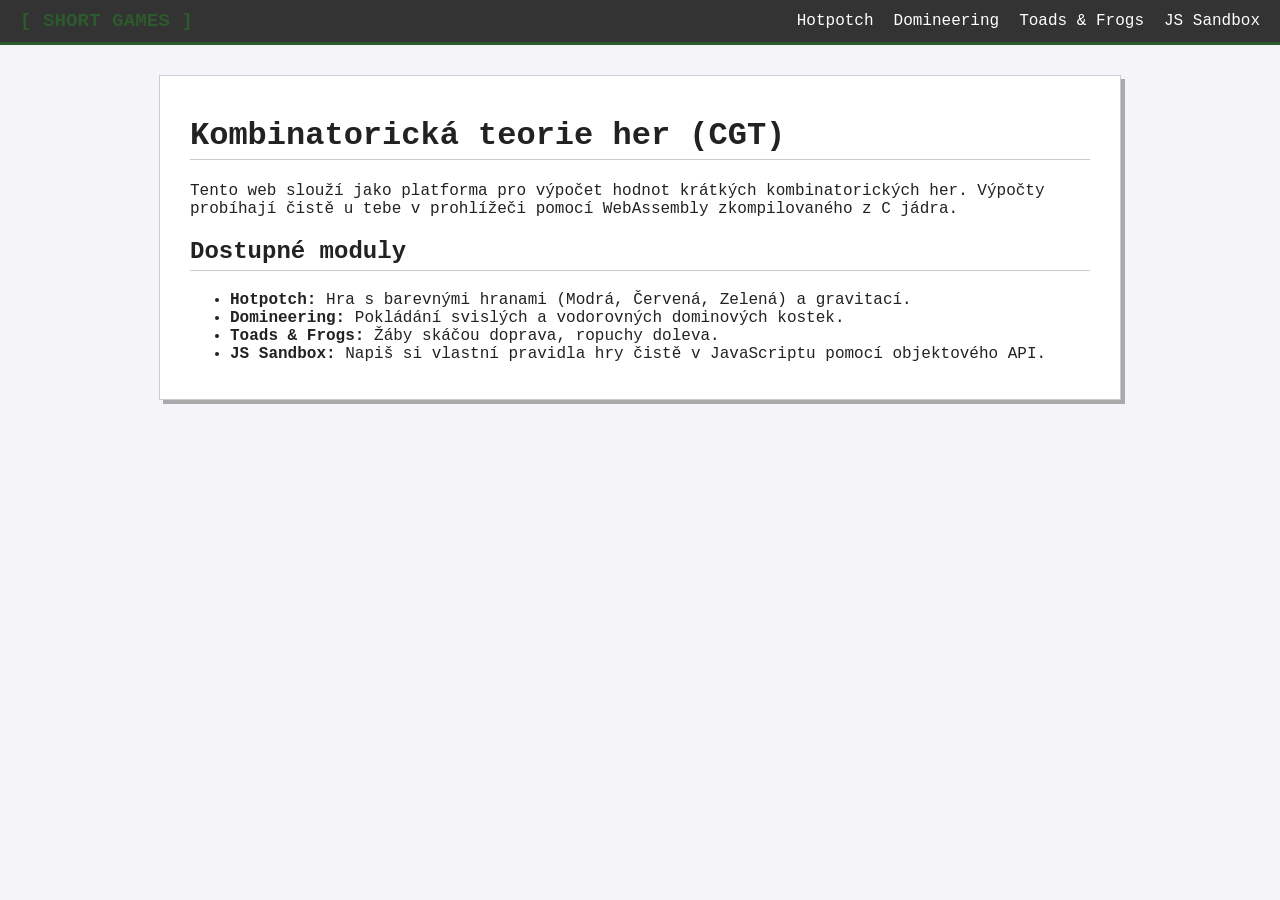
==== web/index.html @ d92e90a2 "ADD:   -Added skeleton to the web version   -Adding pure python game Takeaway" ====
<!DOCTYPE html>
<html lang="cs">
<head>
    <meta charset="UTF-8">
    <title>Short Games - Combinatorial Game Theory</title>
    <link rel="stylesheet" href="style.css">
</head>
<body>
    <div class="navbar">
        <a href="index.html" class="logo">[ SHORT GAMES ]</a>
        <a href="games/hotpotch/index.html">Hotpotch</a>
        <a href="games/domineering/index.html">Domineering</a>
        <a href="games/toads_and_frogs/index.html">Toads & Frogs</a>
        <a href="core/custom_game.html">JS Sandbox</a>
    </div>

    <div class="container">
        <h1>Kombinatorická teorie her (CGT)</h1>
        <p>Tento web slouží jako platforma pro výpočet hodnot krátkých kombinatorických her. Výpočty probíhají čistě u tebe v prohlížeči pomocí WebAssembly zkompilovaného z C jádra.</p>
        
        <h2>Dostupné moduly</h2>
        <ul>
            <li><strong>Hotpotch:</strong> Hra s barevnými hranami (Modrá, Červená, Zelená) a gravitací.</li>
            <li><strong>Domineering:</strong> Pokládání svislých a vodorovných dominových kostek.</li>
            <li><strong>Toads & Frogs:</strong> Žáby skáčou doprava, ropuchy doleva.</li>
            <li><strong>JS Sandbox:</strong> Napiš si vlastní pravidla hry čistě v JavaScriptu pomocí objektového API.</li>
        </ul>
    </div>
</body>
</html>
---- web/style.css ----
:root {
    --bg: #f4f4f9;
    --text: #222;
    --nav-bg: #333;
    --nav-text: #fff;
    --border: #ccc;
    --primary: #2d5a2d;
    --primary-hover: #3a6f3a;
}

body {
    font-family: 'Courier New', Courier, monospace;
    background-color: var(--bg);
    color: var(--text);
    margin: 0;
    padding: 0;
}

/* Navigační lišta */
.navbar {
    background-color: var(--nav-bg);
    padding: 10px 20px;
    display: flex;
    gap: 20px;
    align-items: center;
    border-bottom: 3px solid var(--primary);
}

.navbar .logo {
    font-size: 1.2em;
    font-weight: bold;
    color: var(--primary);
    text-decoration: none;
    margin-right: auto;
}

.navbar a {
    color: var(--nav-text);
    text-decoration: none;
    font-size: 1em;
}

.navbar a:hover {
    text-decoration: underline;
    color: var(--primary);
}

/* Hlavní kontejner */
.container {
    max-width: 900px;
    margin: 30px auto;
    background: white;
    padding: 20px 30px;
    border: 1px solid var(--border);
    box-shadow: 4px 4px 0px #aaa;
}

h1, h2 { border-bottom: 1px solid var(--border); padding-bottom: 5px; }

/* Formuláře a tlačítka */
button {
    background: #e0e0e0; border: 1px solid #777;
    padding: 8px 16px; font-family: inherit; font-weight: bold;
    cursor: pointer; box-shadow: 2px 2px 0px #999;
}
button:hover { background: #d0d0d0; transform: translate(1px, 1px); box-shadow: 1px 1px 0px #999; }
button:active { transform: translate(2px, 2px); box-shadow: 0px 0px 0px #999; }

input[type="number"], textarea {
    font-family: inherit; padding: 5px;
    border: 1px solid #aaa; background: #fff;
}

/* Výsledek */
.result-box {
    margin-top: 20px; padding: 15px; background: #e8f5e9;
    border: 1px solid #90caf9; font-size: 1.1em;
}

/* Herní mřížky */
.grid { display: grid; gap: 2px; margin: 20px 0; background: #999; border: 2px solid #555; padding: 2px; width: max-content; }
.cell { width: 40px; height: 40px; background: #fff; display: flex; align-items: center; justify-content: center; font-weight: bold; cursor: pointer; user-select: none; }
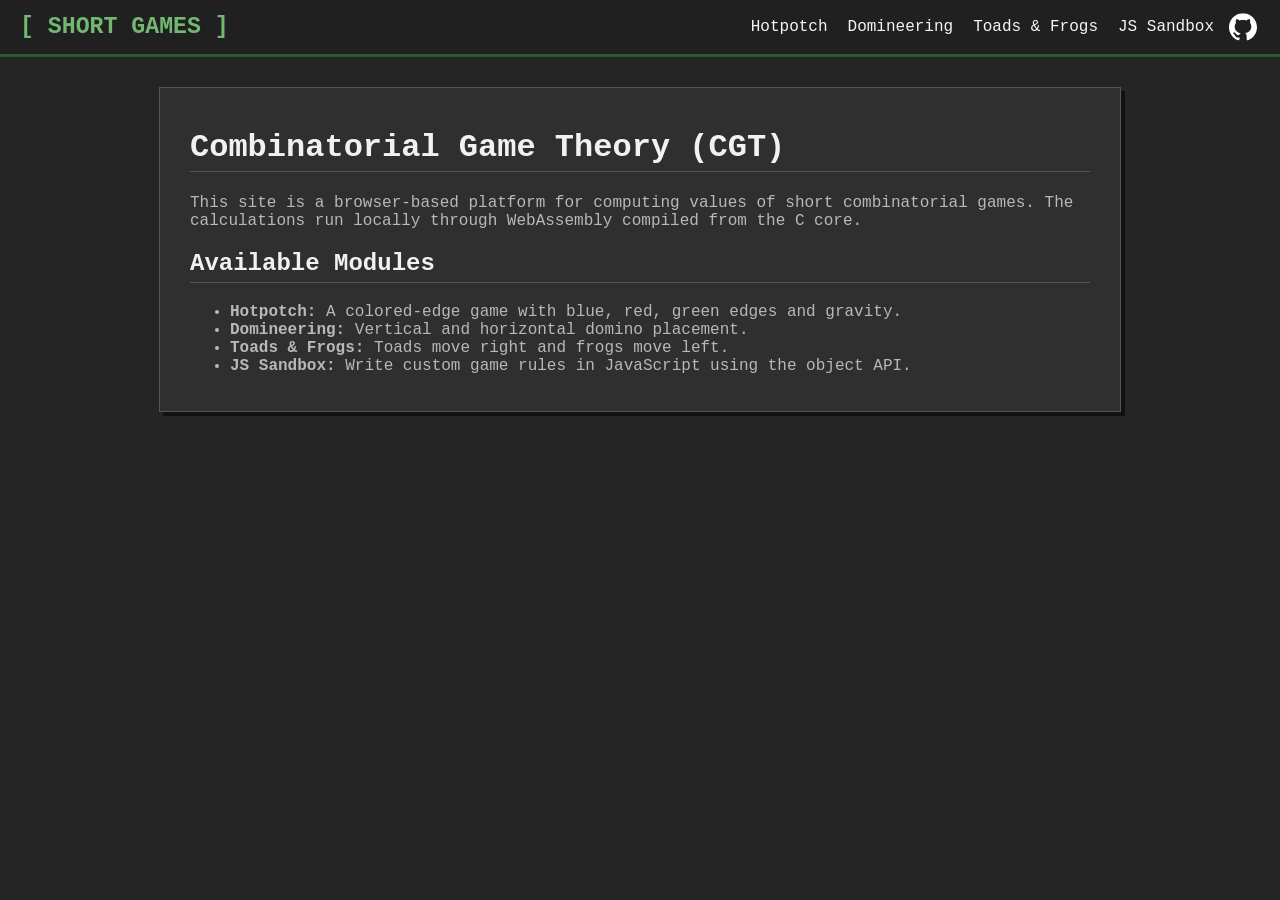
==== commit 937f089b: "ADD, FIX: better web UI   -Fixed some bugs on web$   -Added prism + codejar to web JS sandbox   -Sti" ====
--- a/web/index.html
+++ b/web/index.html
@@ -1,5 +1,5 @@
 <!DOCTYPE html>
-<html lang="cs">
+<html lang="en">
 <head>
     <meta charset="UTF-8">
     <title>Short Games - Combinatorial Game Theory</title>
@@ -11,19 +11,20 @@
         <a href="games/hotpotch/index.html">Hotpotch</a>
         <a href="games/domineering/index.html">Domineering</a>
         <a href="games/toads_and_frogs/index.html">Toads & Frogs</a>
-        <a href="core/custom_game.html">JS Sandbox</a>
+        <a href="custom_game/custom_game.html">JS Sandbox</a>
+        <a class="github-link" href="https://github.com/emonapa/short-games" title="GitHub repository" aria-label="GitHub repository"><img src="figs/github_logo.svg" alt=""></a>
     </div>
 
     <div class="container">
-        <h1>Kombinatorická teorie her (CGT)</h1>
-        <p>Tento web slouží jako platforma pro výpočet hodnot krátkých kombinatorických her. Výpočty probíhají čistě u tebe v prohlížeči pomocí WebAssembly zkompilovaného z C jádra.</p>
+        <h1>Combinatorial Game Theory (CGT)</h1>
+        <p>This site is a browser-based platform for computing values of short combinatorial games. The calculations run locally through WebAssembly compiled from the C core.</p>
         
-        <h2>Dostupné moduly</h2>
+        <h2>Available Modules</h2>
         <ul>
-            <li><strong>Hotpotch:</strong> Hra s barevnými hranami (Modrá, Červená, Zelená) a gravitací.</li>
-            <li><strong>Domineering:</strong> Pokládání svislých a vodorovných dominových kostek.</li>
-            <li><strong>Toads & Frogs:</strong> Žáby skáčou doprava, ropuchy doleva.</li>
-            <li><strong>JS Sandbox:</strong> Napiš si vlastní pravidla hry čistě v JavaScriptu pomocí objektového API.</li>
+            <li><strong>Hotpotch:</strong> A colored-edge game with blue, red, green edges and gravity.</li>
+            <li><strong>Domineering:</strong> Vertical and horizontal domino placement.</li>
+            <li><strong>Toads & Frogs:</strong> Toads move right and frogs move left.</li>
+            <li><strong>JS Sandbox:</strong> Write custom game rules in JavaScript using the object API.</li>
         </ul>
     </div>
 </body>
--- a/web/style.css
+++ b/web/style.css
@@ -1,11 +1,17 @@
 :root {
-    --bg: #f4f4f9;
-    --text: #222;
-    --nav-bg: #333;
-    --nav-text: #fff;
-    --border: #ccc;
+    --bg: #252525;
+    --panel: #2f2f2f;
+    --panel-strong: #333333;
+    --text: #f1f1f1;
+    --muted: #b8b8b8;
+    --nav-bg: #202020;
+    --nav-text: #f5f5f5;
+    --border: #555;
     --primary: #2d5a2d;
     --primary-hover: #3a6f3a;
+    --button-bg: #444;
+    --button-hover: #555;
+    --button-shadow: #151515;
 }
 
 body {
@@ -16,7 +22,7 @@
     padding: 0;
 }
 
-/* Navigační lišta */
+/* Shared top navigation. */
 .navbar {
     background-color: var(--nav-bg);
     padding: 10px 20px;
@@ -27,9 +33,9 @@
 }
 
 .navbar .logo {
-    font-size: 1.2em;
+    font-size: 1.45em;
     font-weight: bold;
-    color: var(--primary);
+    color: #72b772;
     text-decoration: none;
     margin-right: auto;
 }
@@ -42,41 +48,116 @@
 
 .navbar a:hover {
     text-decoration: underline;
-    color: var(--primary);
+    color: #72b772;
 }
 
-/* Hlavní kontejner */
+.navbar .github-link {
+    display: inline-flex;
+    align-items: center;
+    justify-content: center;
+    width: 34px;
+    height: 34px;
+    margin-left: -8px;
+}
+
+.navbar .github-link img {
+    width: 28px;
+    height: 28px;
+    display: block;
+    filter: invert(1);
+}
+
 .container {
     max-width: 900px;
     margin: 30px auto;
-    background: white;
+    background: var(--panel);
     padding: 20px 30px;
     border: 1px solid var(--border);
-    box-shadow: 4px 4px 0px #aaa;
+    box-shadow: 4px 4px 0px #111;
 }
 
 h1, h2 { border-bottom: 1px solid var(--border); padding-bottom: 5px; }
+p, small, li { color: var(--muted); }
+code { color: #b7d7ff; }
 
-/* Formuláře a tlačítka */
 button {
-    background: #e0e0e0; border: 1px solid #777;
-    padding: 8px 16px; font-family: inherit; font-weight: bold;
-    cursor: pointer; box-shadow: 2px 2px 0px #999;
+    background: var(--button-bg);
+    color: var(--text);
+    border: 1px solid #666;
+    padding: 8px 16px;
+    font-family: inherit;
+    font-weight: bold;
+    cursor: pointer;
+    box-shadow: 2px 2px 0px var(--button-shadow);
 }
-button:hover { background: #d0d0d0; transform: translate(1px, 1px); box-shadow: 1px 1px 0px #999; }
-button:active { transform: translate(2px, 2px); box-shadow: 0px 0px 0px #999; }
+button:hover { background: var(--button-hover); transform: translate(1px, 1px); box-shadow: 1px 1px 0px var(--button-shadow); }
+button:active { transform: translate(2px, 2px); box-shadow: 0px 0px 0px var(--button-shadow); }
 
 input[type="number"], textarea {
-    font-family: inherit; padding: 5px;
-    border: 1px solid #aaa; background: #fff;
+    font-family: inherit;
+    color: var(--text);
+    padding: 5px;
+    border: 1px solid #777;
+    background: #202020;
 }
 
-/* Výsledek */
-.result-box {
-    margin-top: 20px; padding: 15px; background: #e8f5e9;
-    border: 1px solid #90caf9; font-size: 1.1em;
+.editor-frame {
+    min-height: 400px;
+    max-height: 60vh;
+    overflow: auto;
+    border: 1px solid #777;
+    background: #202020 !important;*/
+    box-shadow: inset 1px 1px 0 #111;
 }
 
-/* Herní mřížky */
-.grid { display: grid; gap: 2px; margin: 20px 0; background: #999; border: 2px solid #555; padding: 2px; width: max-content; }
-.cell { width: 40px; height: 40px; background: #fff; display: flex; align-items: center; justify-content: center; font-weight: bold; cursor: pointer; user-select: none; }
+#code-editor {
+    display: block;
+    min-height: 400px;
+    outline: none;
+    white-space: pre;
+    color: #EfEfEf;
+    background: #202020;
+}
+
+.result-box {
+    margin-top: 20px;
+    padding: 15px;
+    background: #223322;
+    border: 1px solid #4f7e4f;
+    font-size: 1.1em;
+}
+
+.grid {
+    display: grid;
+    gap: 3px;
+    margin: 28px 0;
+    background: #555;
+    border: 2px solid #777;
+    padding: 3px;
+    width: max-content;
+}
+.cell {
+    width: var(--cell-size, 40px);
+    height: var(--cell-size, 40px);
+    background: #202020;
+    color: var(--text);
+    display: flex;
+    align-items: center;
+    justify-content: center;
+    font-weight: bold;
+    cursor: pointer;
+    user-select: none;
+}
+
+
+.board-page .container {
+    max-width: min(1180px, calc(100vw - 56px));
+    min-height: calc(100vh - 150px);
+    font-size: 1.25rem;
+}
+
+.board-page h1 { font-size: 2.6rem; }
+.board-page p, .board-page label, .board-page button, .board-page .result-box { font-size: 1.25rem; }
+.board-page input[type="number"] { width: 5.5rem; font-size: 1.2rem; }
+.board-page .grid { --cell-size: clamp(88px, 9vw, 112px); }
+.board-page .cell { font-size: 1.6rem; }
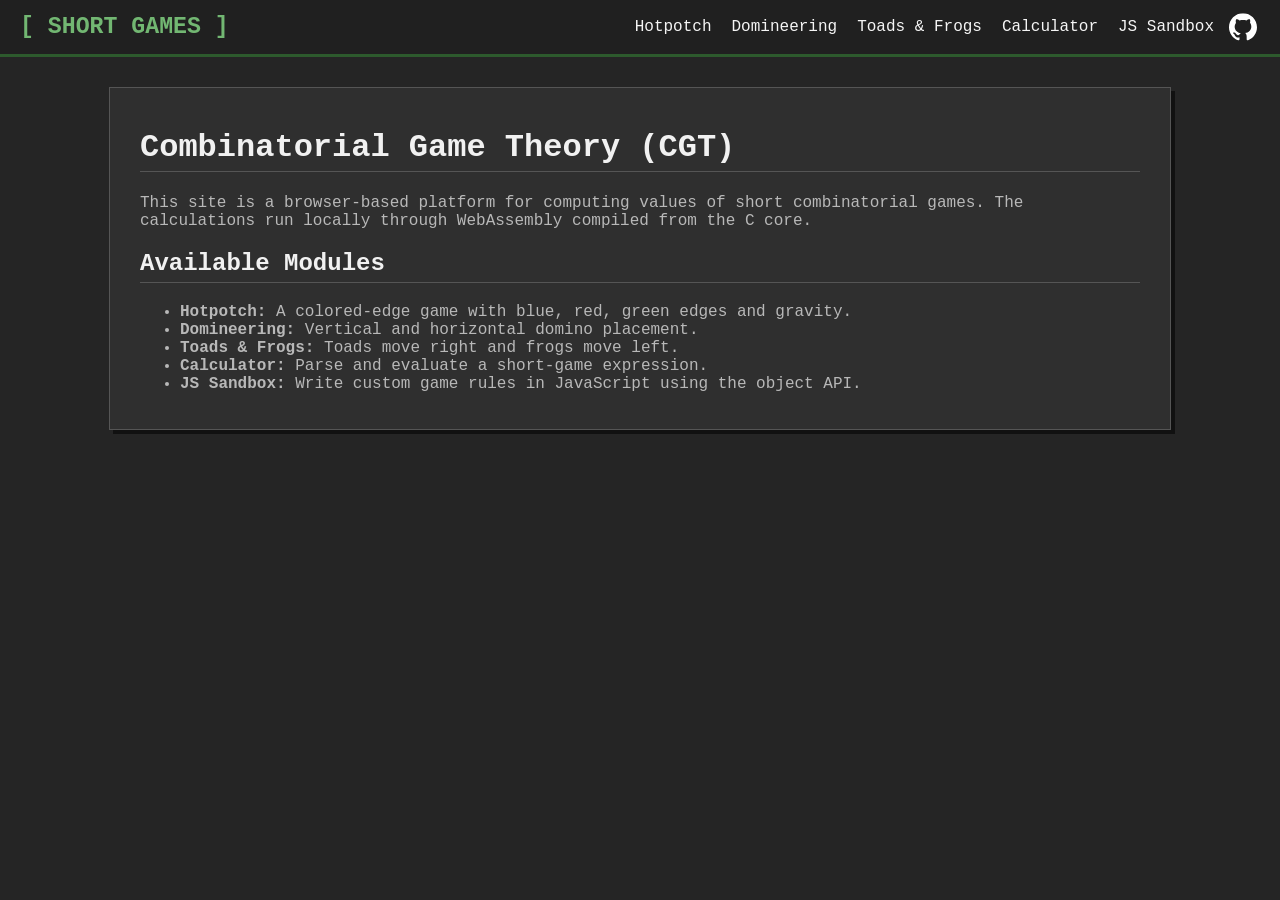
==== commit af7ae48f: "ADD: added parser for evaluating expressions to calculator   -Added calculator for the web   -Added " ====
--- a/web/index.html
+++ b/web/index.html
@@ -7,10 +7,11 @@
 </head>
 <body>
     <div class="navbar">
-        <a href="index.html" class="logo">[ SHORT GAMES ]</a>
+        <a href="/" class="logo">[ SHORT GAMES ]</a>
         <a href="games/hotpotch/index.html">Hotpotch</a>
         <a href="games/domineering/index.html">Domineering</a>
         <a href="games/toads_and_frogs/index.html">Toads & Frogs</a>
+        <a href="calculator/index.html">Calculator</a>
         <a href="custom_game/custom_game.html">JS Sandbox</a>
         <a class="github-link" href="https://github.com/emonapa/short-games" title="GitHub repository" aria-label="GitHub repository"><img src="figs/github_logo.svg" alt=""></a>
     </div>
@@ -24,6 +25,7 @@
             <li><strong>Hotpotch:</strong> A colored-edge game with blue, red, green edges and gravity.</li>
             <li><strong>Domineering:</strong> Vertical and horizontal domino placement.</li>
             <li><strong>Toads & Frogs:</strong> Toads move right and frogs move left.</li>
+            <li><strong>Calculator:</strong> Parse and evaluate a short-game expression.</li>
             <li><strong>JS Sandbox:</strong> Write custom game rules in JavaScript using the object API.</li>
         </ul>
     </div>
--- a/web/style.css
+++ b/web/style.css
@@ -68,7 +68,7 @@
 }
 
 .container {
-    max-width: 900px;
+    max-width: 1000px;
     margin: 30px auto;
     background: var(--panel);
     padding: 20px 30px;
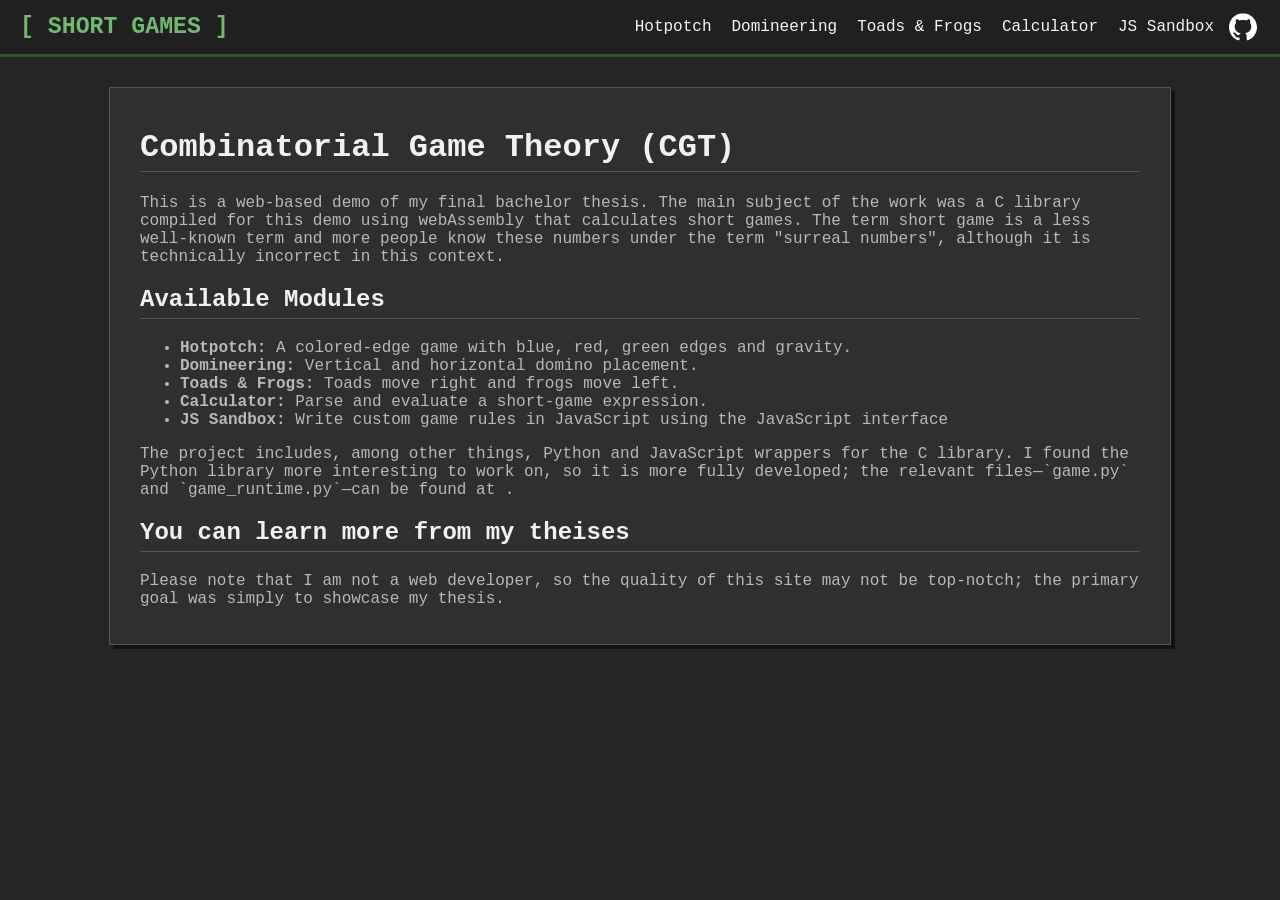
==== commit 54c046ba: "FIX: fixed some bugs on the web backend" ====
--- a/web/index.html
+++ b/web/index.html
@@ -18,7 +18,7 @@
 
     <div class="container">
         <h1>Combinatorial Game Theory (CGT)</h1>
-        <p>This site is a browser-based platform for computing values of short combinatorial games. The calculations run locally through WebAssembly compiled from the C core.</p>
+        <p>This is a web-based demo of my final bachelor thesis. The main subject of the work was a C library compiled for this demo using webAssembly that calculates short games. The term short game is a less well-known term and more people know these numbers under the term "surreal numbers", although it is technically incorrect in this context.</p>
         
         <h2>Available Modules</h2>
         <ul>
@@ -26,8 +26,22 @@
             <li><strong>Domineering:</strong> Vertical and horizontal domino placement.</li>
             <li><strong>Toads & Frogs:</strong> Toads move right and frogs move left.</li>
             <li><strong>Calculator:</strong> Parse and evaluate a short-game expression.</li>
-            <li><strong>JS Sandbox:</strong> Write custom game rules in JavaScript using the object API.</li>
+            <li><strong>JS Sandbox:</strong> Write custom game rules in JavaScript using the JavaScript interface</li>
         </ul>
+
+        <p>
+        The project includes, among other things, Python and JavaScript wrappers for the C library. I found the Python library more interesting to work on, so it is more fully developed; the relevant files—`game.py` and `game_runtime.py`—can be found at <github link>.
+        </p>
+
+        <h2>You can learn more from my theises</h2>
+        <p>
+          <!-- Obrazek pdfka a link na nej na githubu https://github.com/emonapa/short-games/theises-en.pdf -->
+        </p>
+
+        <p>
+         Please note that I am not a web developer, so the quality of this site may not be top-notch; the primary goal was simply to showcase my thesis.
+        </p>
+        
     </div>
 </body>
 </html>
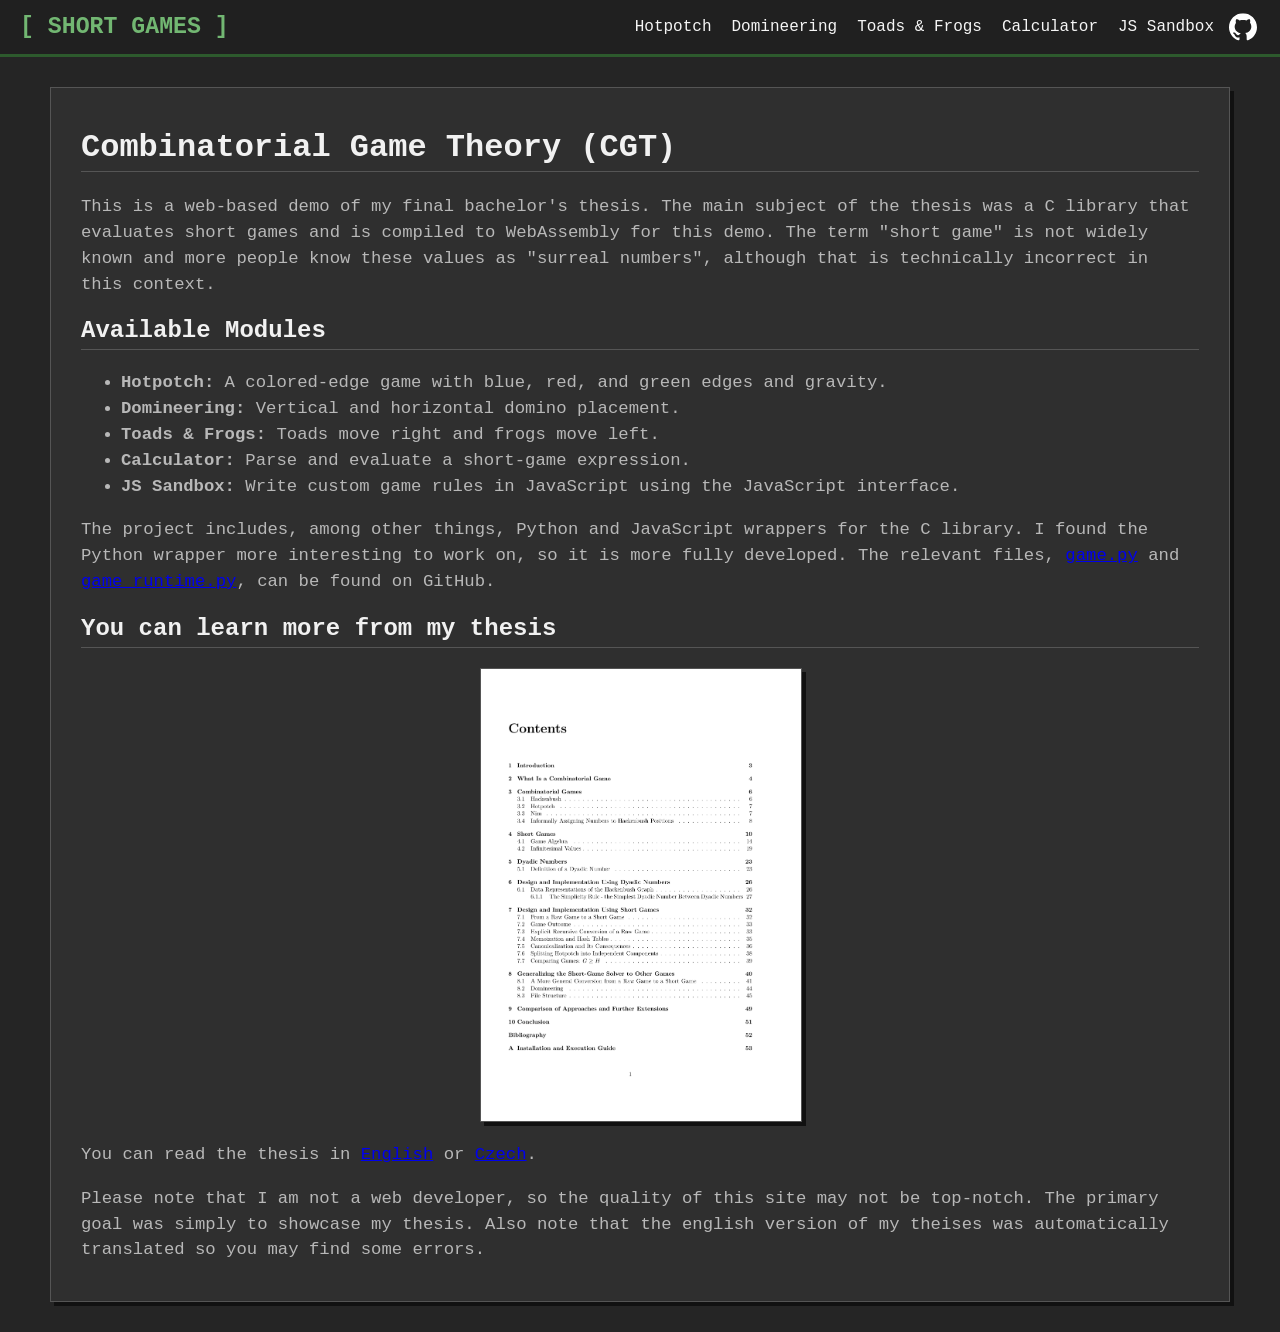
==== commit 2274c57d: "FIX, ADD: fixed some bugs on web and added better description   -Added favicon.icon   -Made containe" ====
--- a/web/index.html
+++ b/web/index.html
@@ -3,11 +3,12 @@
 <head>
     <meta charset="UTF-8">
     <title>Short Games - Combinatorial Game Theory</title>
+    <link rel="icon" href="favicon.ico" type="image/x-icon" sizes="32x32">
     <link rel="stylesheet" href="style.css">
 </head>
-<body>
+<body class="home-page">
     <div class="navbar">
-        <a href="/" class="logo">[ SHORT GAMES ]</a>
+        <a href="index.html" class="logo">[ SHORT GAMES ]</a>
         <a href="games/hotpotch/index.html">Hotpotch</a>
         <a href="games/domineering/index.html">Domineering</a>
         <a href="games/toads_and_frogs/index.html">Toads & Frogs</a>
@@ -18,28 +19,31 @@
 
     <div class="container">
         <h1>Combinatorial Game Theory (CGT)</h1>
-        <p>This is a web-based demo of my final bachelor thesis. The main subject of the work was a C library compiled for this demo using webAssembly that calculates short games. The term short game is a less well-known term and more people know these numbers under the term "surreal numbers", although it is technically incorrect in this context.</p>
+        <p>This is a web-based demo of my final bachelor's thesis. The main subject of the thesis was a C library that evaluates short games and is compiled to WebAssembly for this demo. The term "short game" is not widely known and more people know these values as "surreal numbers", although that is technically incorrect in this context.</p>
         
         <h2>Available Modules</h2>
         <ul>
-            <li><strong>Hotpotch:</strong> A colored-edge game with blue, red, green edges and gravity.</li>
+            <li><strong>Hotpotch:</strong> A colored-edge game with blue, red, and green edges and gravity.</li>
             <li><strong>Domineering:</strong> Vertical and horizontal domino placement.</li>
             <li><strong>Toads & Frogs:</strong> Toads move right and frogs move left.</li>
             <li><strong>Calculator:</strong> Parse and evaluate a short-game expression.</li>
-            <li><strong>JS Sandbox:</strong> Write custom game rules in JavaScript using the JavaScript interface</li>
+            <li><strong>JS Sandbox:</strong> Write custom game rules in JavaScript using the JavaScript interface.</li>
         </ul>
 
         <p>
-        The project includes, among other things, Python and JavaScript wrappers for the C library. I found the Python library more interesting to work on, so it is more fully developed; the relevant files—`game.py` and `game_runtime.py`—can be found at <github link>.
+        The project includes, among other things, Python and JavaScript wrappers for the C library. I found the Python wrapper more interesting to work on, so it is more fully developed. The relevant files, <a href="https://github.com/emonapa/BAKALARKA/blob/main/src/short-games/python/game.py">game.py</a> and <a href="https://github.com/emonapa/BAKALARKA/blob/main/src/short-games/python/game_runtime.py">game_runtime.py</a>, can be found on GitHub.
         </p>
 
-        <h2>You can learn more from my theises</h2>
+        <h2>You can learn more from my thesis</h2>
+        <a class="thesis-preview" href="https://github.com/emonapa/BAKALARKA/blob/main/theises-en.pdf">
+          <img src="theises-en-preview.png" alt="Preview of the English thesis title page">
+        </a>
         <p>
-          <!-- Obrazek pdfka a link na nej na githubu https://github.com/emonapa/short-games/theises-en.pdf -->
+          You can read the thesis in <a href="https://github.com/emonapa/BAKALARKA/blob/main/theises-en.pdf">English</a> or <a href="https://github.com/emonapa/BAKALARKA/blob/main/theises-cz.pdf">Czech</a>.
         </p>
 
         <p>
-         Please note that I am not a web developer, so the quality of this site may not be top-notch; the primary goal was simply to showcase my thesis.
+         Please note that I am not a web developer, so the quality of this site may not be top-notch. The primary goal was simply to showcase my thesis. Also note that the english version of my theises was automatically translated so you may find some errors.
         </p>
         
     </div>
--- a/web/style.css
+++ b/web/style.css
@@ -68,12 +68,34 @@
 }
 
 .container {
-    max-width: 1000px;
+    width: calc(100% - 56px);
+    max-width: 1180px;
     margin: 30px auto;
     background: var(--panel);
     padding: 20px 30px;
+    box-sizing: border-box;
     border: 1px solid var(--border);
     box-shadow: 4px 4px 0px #111;
+}
+
+.home-page .container p,
+.home-page .container li {
+    font-size: 1.08rem;
+    line-height: 1.5;
+}
+
+.thesis-preview {
+    display: block;
+    width: min(100%, 320px);
+    margin: 20px auto;
+}
+
+.thesis-preview img {
+    display: block;
+    width: 100%;
+    height: auto;
+    border: 1px solid var(--border);
+    box-shadow: 4px 4px 0 #111;
 }
 
 h1, h2 { border-bottom: 1px solid var(--border); padding-bottom: 5px; }
@@ -151,7 +173,6 @@
 
 
 .board-page .container {
-    max-width: min(1180px, calc(100vw - 56px));
     min-height: calc(100vh - 150px);
     font-size: 1.25rem;
 }
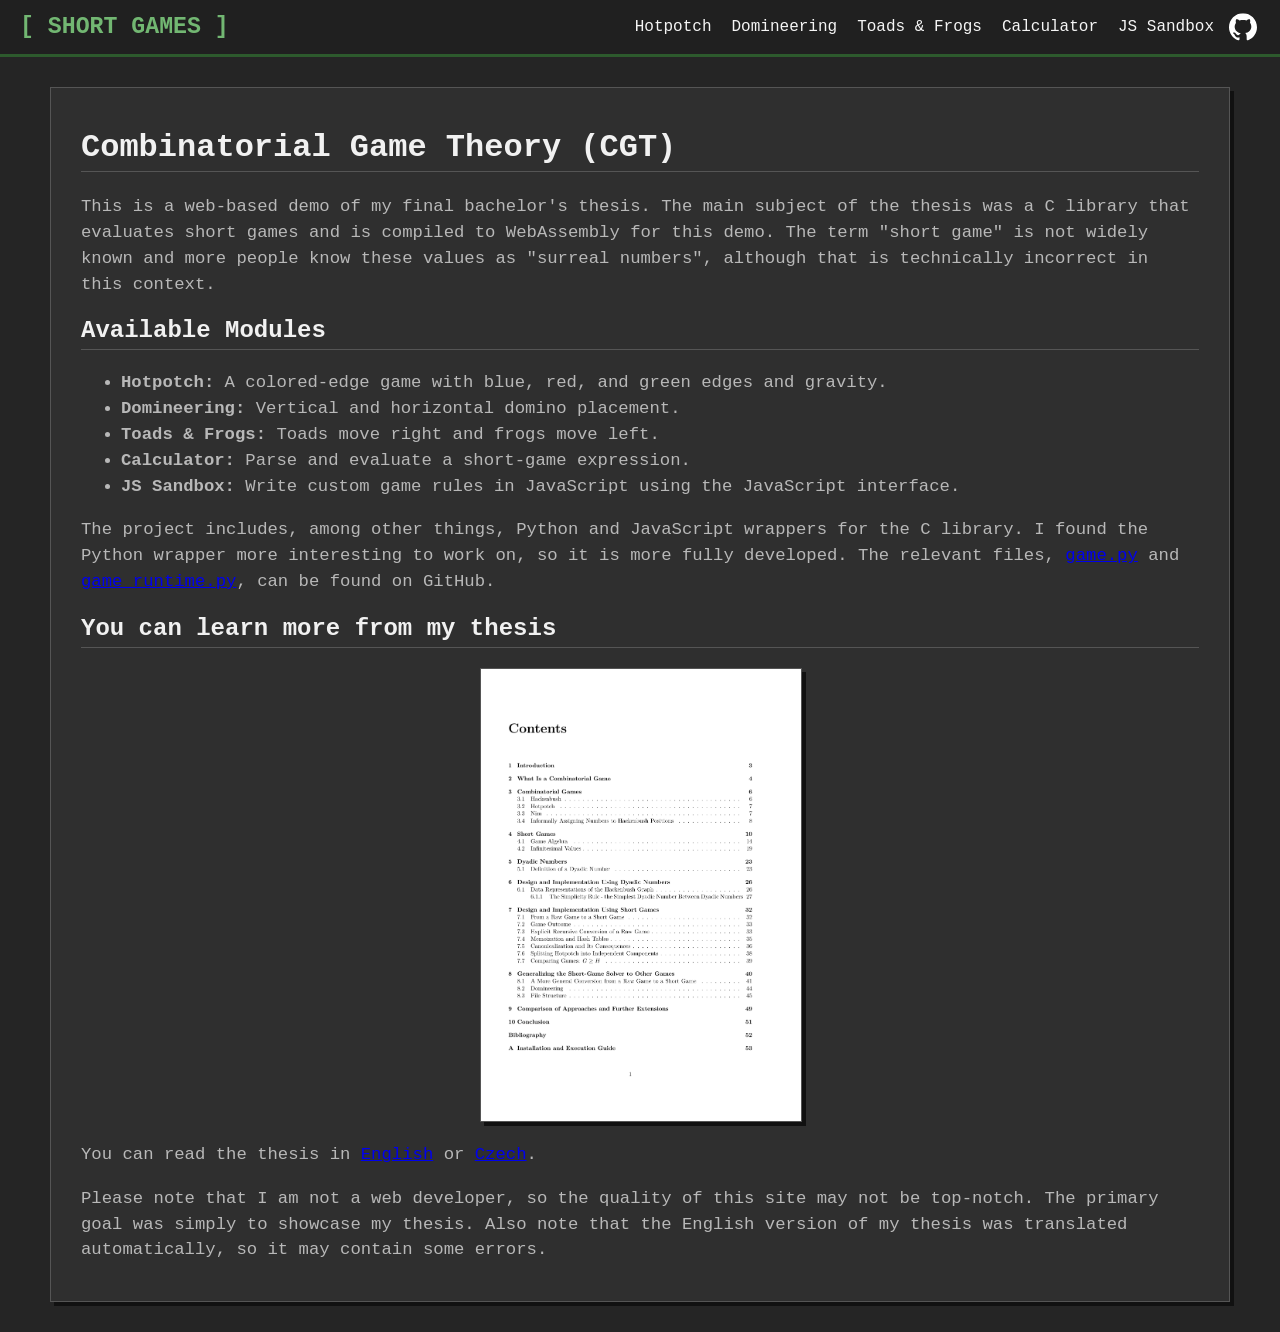
==== commit f95ce8be: "ADD: added the setup script   -Setup script creates venv and downloads the emsdk rep." ====
--- a/web/index.html
+++ b/web/index.html
@@ -43,7 +43,7 @@
         </p>
 
         <p>
-         Please note that I am not a web developer, so the quality of this site may not be top-notch. The primary goal was simply to showcase my thesis. Also note that the english version of my theises was automatically translated so you may find some errors.
+         Please note that I am not a web developer, so the quality of this site may not be top-notch. The primary goal was simply to showcase my thesis. Also note that the English version of my thesis was translated automatically, so it may contain some errors.
         </p>
         
     </div>
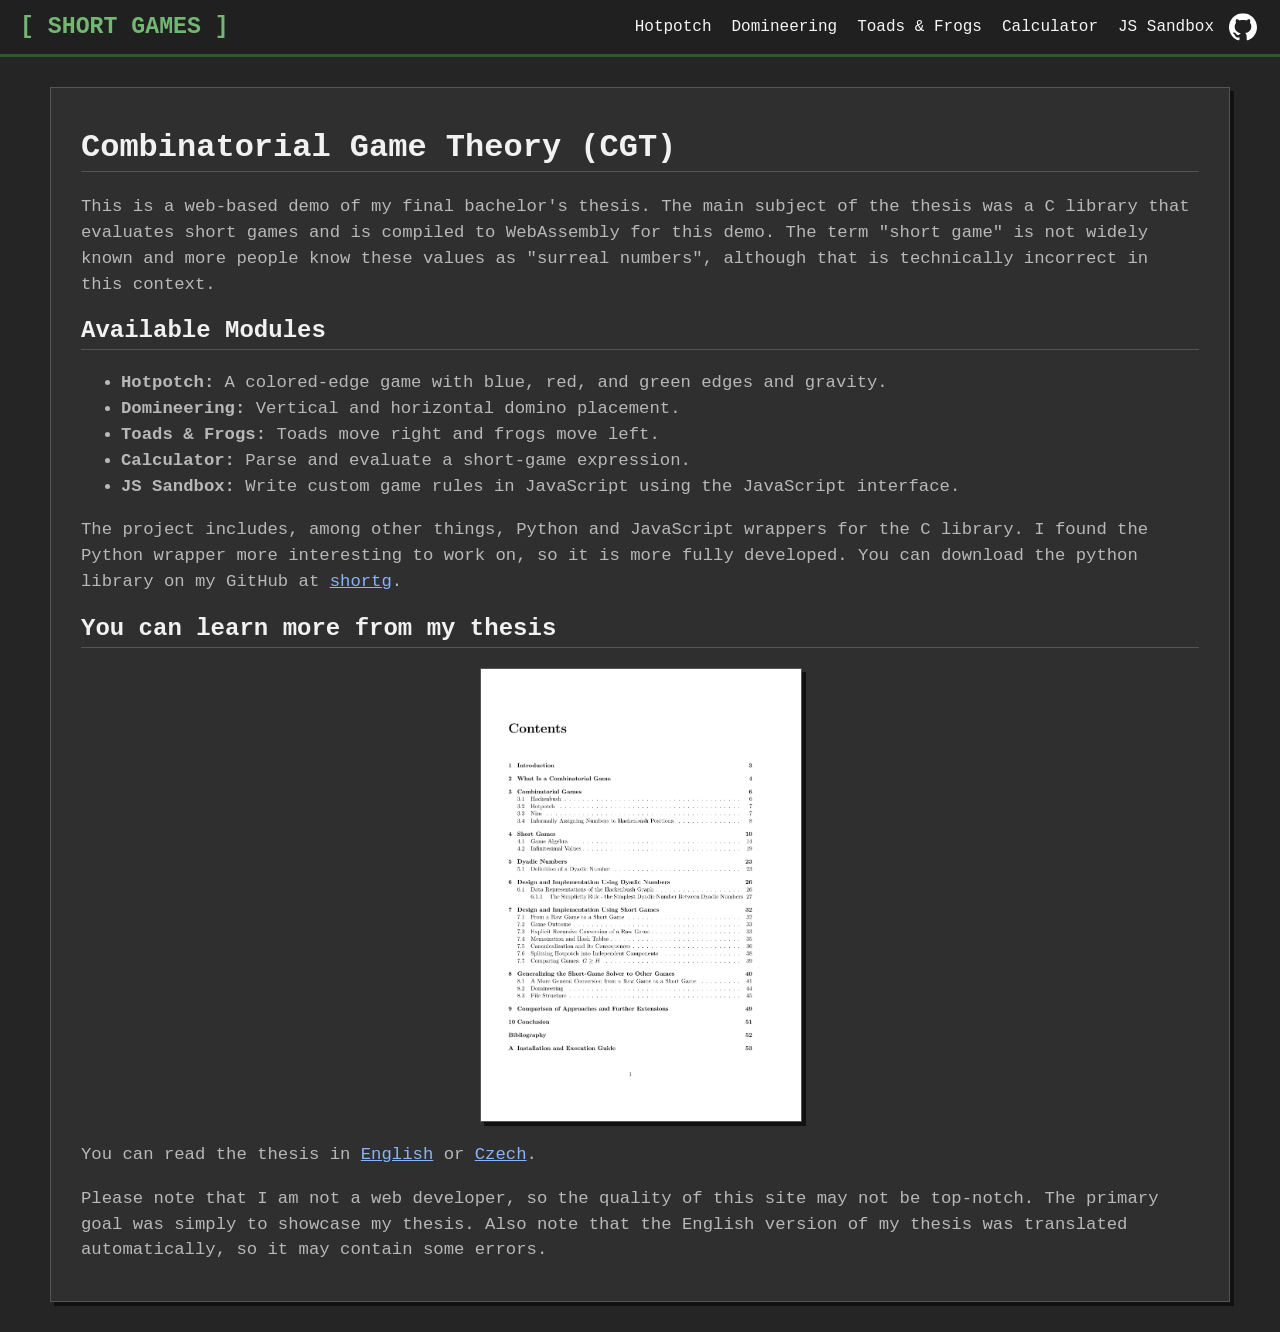
==== commit ef2dc57b: "FIX: lighter color on links and linked the shortg python library" ====
--- a/web/index.html
+++ b/web/index.html
@@ -31,7 +31,7 @@
         </ul>
 
         <p>
-        The project includes, among other things, Python and JavaScript wrappers for the C library. I found the Python wrapper more interesting to work on, so it is more fully developed. The relevant files, <a href="https://github.com/emonapa/BAKALARKA/blob/main/src/short-games/python/game.py">game.py</a> and <a href="https://github.com/emonapa/BAKALARKA/blob/main/src/short-games/python/game_runtime.py">game_runtime.py</a>, can be found on GitHub.
+        The project includes, among other things, Python and JavaScript wrappers for the C library. I found the Python wrapper more interesting to work on, so it is more fully developed. You can download the python library on my GitHub at <a href="https://github.com/emonapa/short-games/tree/main/packaging">shortg</a>.
         </p>
 
         <h2>You can learn more from my thesis</h2>
--- a/web/style.css
+++ b/web/style.css
@@ -77,6 +77,9 @@
     border: 1px solid var(--border);
     box-shadow: 4px 4px 0px #111;
 }
+
+.container a { color: #8ab4f8; }
+.container a:visited { color: #c58af9; }
 
 .home-page .container p,
 .home-page .container li {
